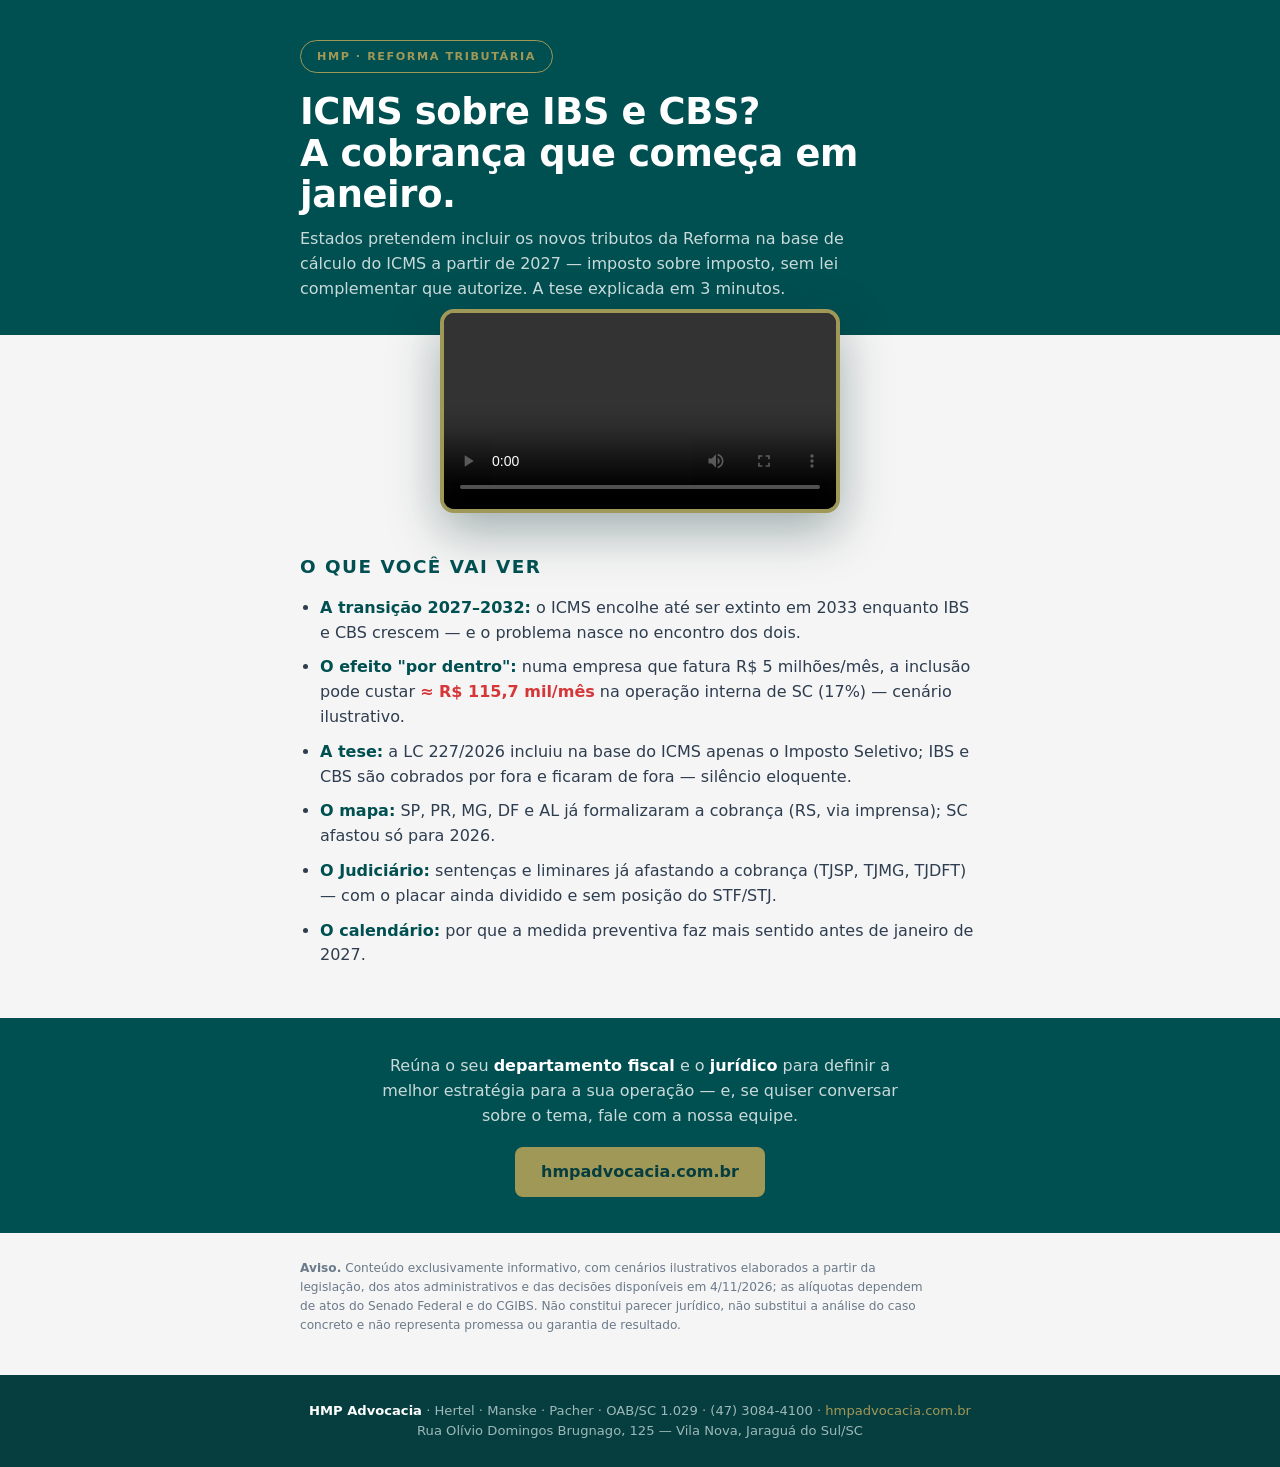
==== tese-icms.html @ 55e2ae65 "Página da tese ICMS × IBS/CBS com o vídeo institucional HMP Co-Authored-By: Claude Fable 5 <noreply@" ====
<!DOCTYPE html>
<html lang="pt-BR">
<head>
<meta charset="UTF-8">
<meta name="viewport" content="width=device-width, initial-scale=1">
<title>ICMS sobre IBS e CBS? A tese, em vídeo | HMP Advocacia</title>
<meta name="description" content="A partir de 2027, Estados pretendem cobrar ICMS sobre o IBS e a CBS — imposto sobre imposto, sem lei complementar que autorize. Entenda a tese em 3 minutos.">
<style>
  *{margin:0;padding:0;box-sizing:border-box}
  :root{--verde:#004F51;--verde2:#063D3F;--dourado:#A09857;--off:#F5F5F5;--texto:#2E3D4F;--vermelho:#D63637}
  body{font-family:'Segoe UI',system-ui,Arial,sans-serif;background:var(--off);color:var(--texto);line-height:1.55}
  .wrap{max-width:720px;margin:0 auto;padding:0 20px}
  .topo{background:var(--verde);color:#fff;padding:40px 0 34px}
  .selo{display:inline-block;border:1.5px solid var(--dourado);color:var(--dourado);font-size:.7rem;font-weight:700;
    letter-spacing:.14em;text-transform:uppercase;padding:7px 16px;border-radius:999px;margin-bottom:18px}
  h1{font-size:clamp(1.5rem,4.5vw,2.3rem);font-weight:800;line-height:1.12;letter-spacing:-.01em}
  .topo p{margin-top:12px;color:#C9DADA;max-width:560px}
  .video-box{margin:-26px auto 0;max-width:440px;padding:0 20px}
  video{width:100%;border-radius:14px;border:4px solid var(--dourado);box-shadow:0 18px 50px rgba(0,40,41,.35);display:block;background:#000}
  .sec{padding:40px 0}
  .sec h2{color:var(--verde);font-size:1.15rem;font-weight:800;text-transform:uppercase;letter-spacing:.08em;margin-bottom:14px}
  ul{margin:0 0 0 20px}
  li{margin-bottom:10px}
  li b{color:var(--verde)}
  .num{color:var(--vermelho);font-weight:800}
  .cta{background:var(--verde);color:#fff;padding:36px 0;text-align:center}
  .cta p{max-width:560px;margin:0 auto 18px;color:#C9DADA}
  .cta b{color:#fff}
  .btn{display:inline-block;background:var(--dourado);color:var(--verde2);font-weight:800;text-decoration:none;
    padding:13px 26px;border-radius:8px}
  .disc{font-size:.76rem;color:#6b7a8a;padding:26px 0 40px;max-width:640px}
  .foot{background:var(--verde2);color:#9DB8B8;padding:26px 0;font-size:.82rem;text-align:center}
  .foot b{color:#fff}.foot a{color:var(--dourado);text-decoration:none}
</style>
</head>
<body>

<header class="topo">
  <div class="wrap">
    <span class="selo">HMP · Reforma Tributária</span>
    <h1>ICMS sobre IBS e CBS?<br>A cobrança que começa em janeiro.</h1>
    <p>Estados pretendem incluir os novos tributos da Reforma na base de cálculo do ICMS a partir de 2027 —
    imposto sobre imposto, sem lei complementar que autorize. A tese explicada em 3 minutos.</p>
  </div>
</header>

<div class="video-box">
  <video controls preload="metadata" poster="" src="media/tese-icms.mp4"></video>
</div>

<section class="sec">
  <div class="wrap">
    <h2>O que você vai ver</h2>
    <ul>
      <li><b>A transição 2027–2032:</b> o ICMS encolhe até ser extinto em 2033 enquanto IBS e CBS crescem — e o problema nasce no encontro dos dois.</li>
      <li><b>O efeito "por dentro":</b> numa empresa que fatura R$ 5 milhões/mês, a inclusão pode custar <span class="num">≈ R$ 115,7 mil/mês</span> na operação interna de SC (17%) — cenário ilustrativo.</li>
      <li><b>A tese:</b> a LC 227/2026 incluiu na base do ICMS apenas o Imposto Seletivo; IBS e CBS são cobrados por fora e ficaram de fora — silêncio eloquente.</li>
      <li><b>O mapa:</b> SP, PR, MG, DF e AL já formalizaram a cobrança (RS, via imprensa); SC afastou só para 2026.</li>
      <li><b>O Judiciário:</b> sentenças e liminares já afastando a cobrança (TJSP, TJMG, TJDFT) — com o placar ainda dividido e sem posição do STF/STJ.</li>
      <li><b>O calendário:</b> por que a medida preventiva faz mais sentido antes de janeiro de 2027.</li>
    </ul>
  </div>
</section>

<section class="cta">
  <div class="wrap">
    <p>Reúna o seu <b>departamento fiscal</b> e o <b>jurídico</b> para definir a melhor estratégia para a sua operação —
    e, se quiser conversar sobre o tema, fale com a nossa equipe.</p>
    <a class="btn" href="https://www.hmpadvocacia.com.br" target="_blank" rel="noopener">hmpadvocacia.com.br</a>
  </div>
</section>

<div class="wrap">
  <p class="disc"><b>Aviso.</b> Conteúdo exclusivamente informativo, com cenários ilustrativos elaborados a partir da legislação,
  dos atos administrativos e das decisões disponíveis em 4/11/2026; as alíquotas dependem de atos do Senado Federal e do CGIBS.
  Não constitui parecer jurídico, não substitui a análise do caso concreto e não representa promessa ou garantia de resultado.</p>
</div>

<footer class="foot">
  <div class="wrap"><b>HMP Advocacia</b> · Hertel · Manske · Pacher · OAB/SC 1.029 ·
  (47) 3084-4100 · <a href="https://www.hmpadvocacia.com.br">hmpadvocacia.com.br</a><br>
  Rua Olívio Domingos Brugnago, 125 — Vila Nova, Jaraguá do Sul/SC</div>
</footer>

</body>
</html>
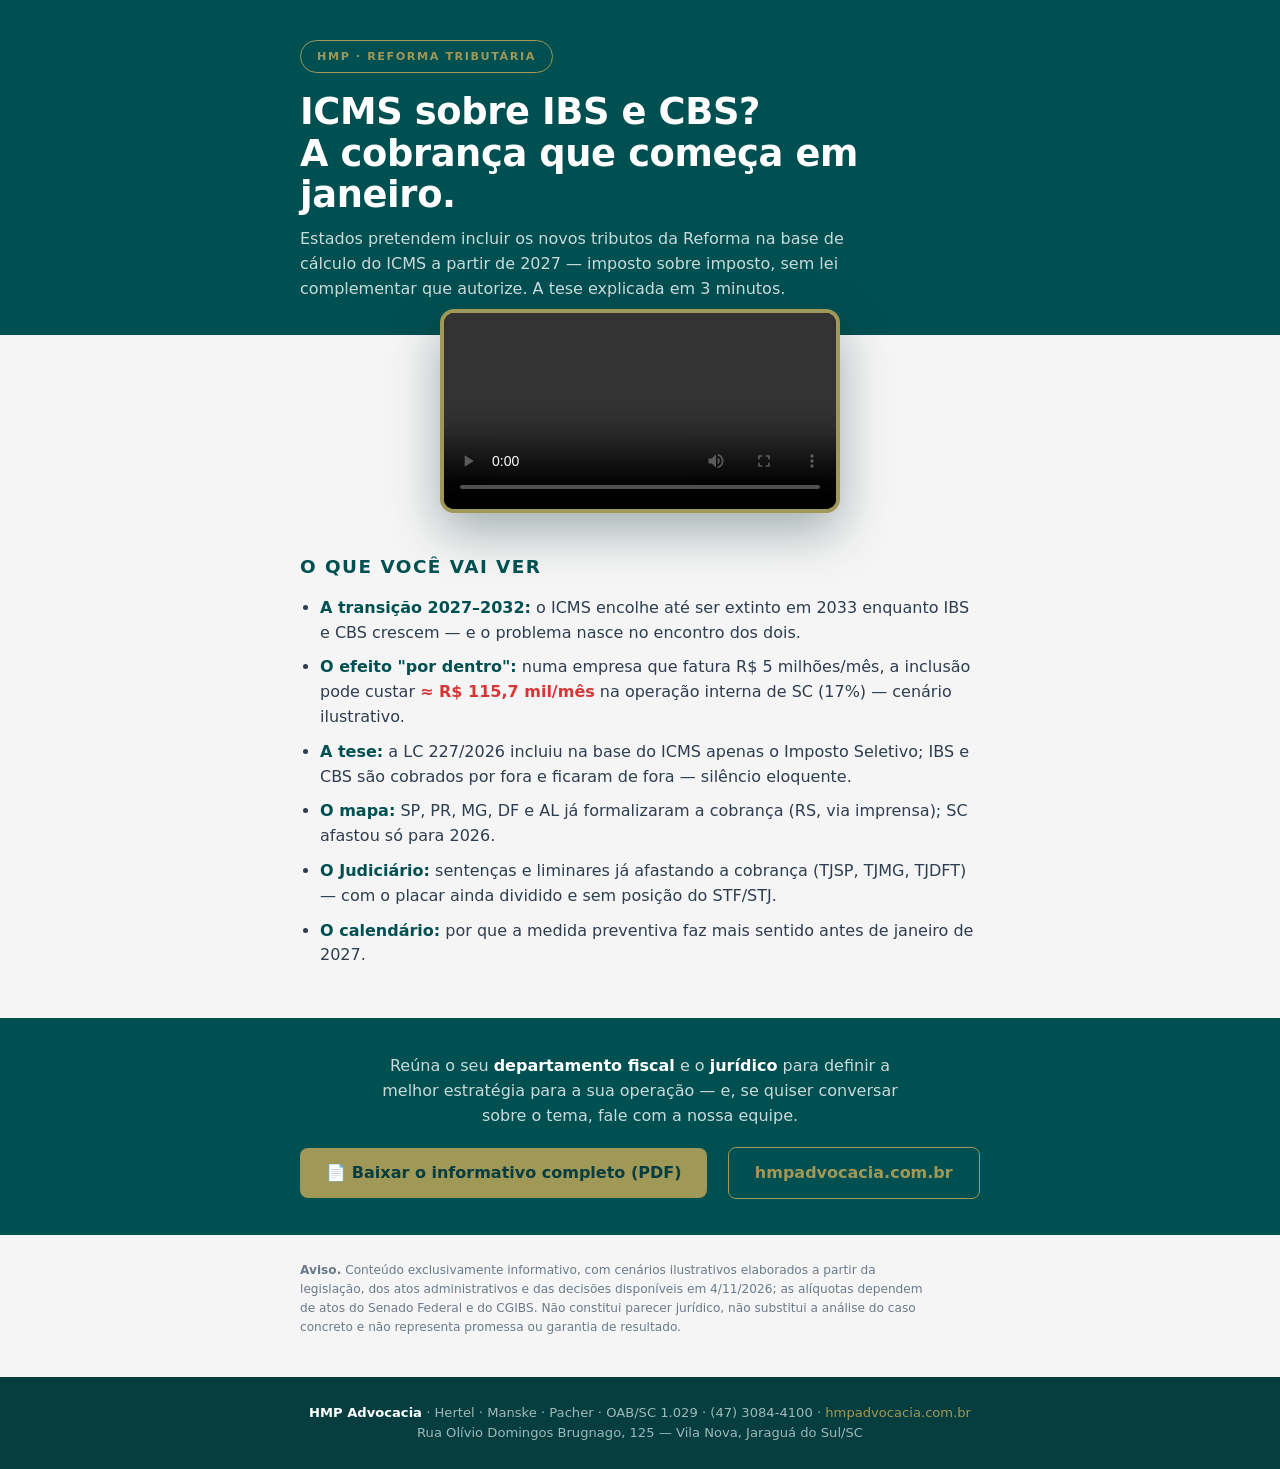
==== commit 73fe5aca: "Informativo IBS/CBS×ICMS em PDF + botão de download na página da tese Co-Authored-By: Claude Fable 5" ====
--- a/tese-icms.html
+++ b/tese-icms.html
@@ -66,7 +66,9 @@
   <div class="wrap">
     <p>Reúna o seu <b>departamento fiscal</b> e o <b>jurídico</b> para definir a melhor estratégia para a sua operação —
     e, se quiser conversar sobre o tema, fale com a nossa equipe.</p>
-    <a class="btn" href="https://www.hmpadvocacia.com.br" target="_blank" rel="noopener">hmpadvocacia.com.br</a>
+    <a class="btn" href="informativo-ibs-cbs-icms.pdf" target="_blank" rel="noopener">📄 Baixar o informativo completo (PDF)</a>
+    &nbsp;&nbsp;
+    <a class="btn" style="background:transparent;color:var(--dourado);border:1.5px solid var(--dourado)" href="https://www.hmpadvocacia.com.br" target="_blank" rel="noopener">hmpadvocacia.com.br</a>
   </div>
 </section>
 
